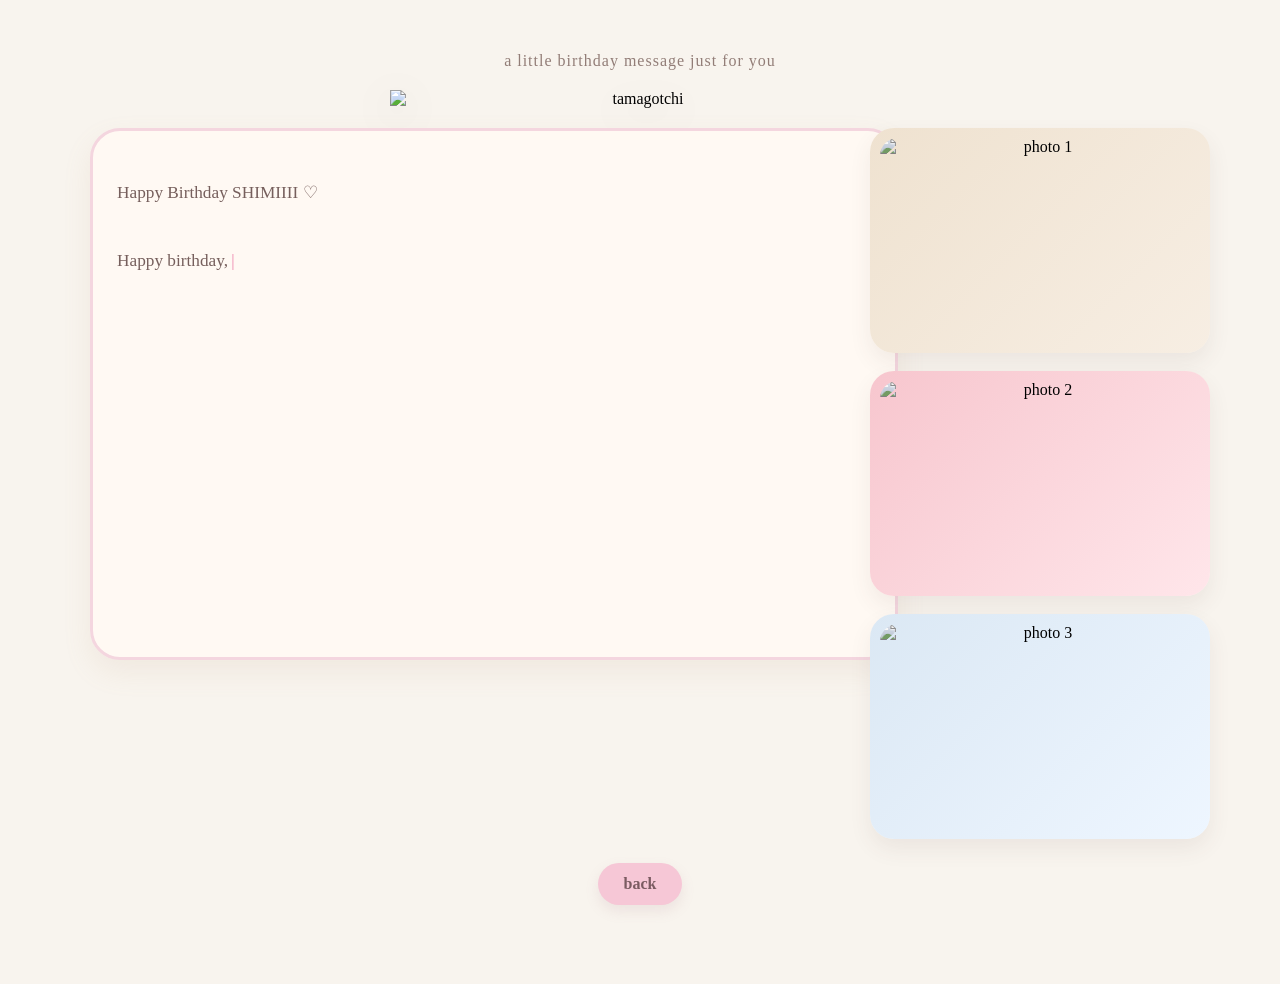
==== message.html @ 3164ec25 "Add files via upload" ====
<!DOCTYPE html>
<html lang="en">
<head>
  <meta charset="UTF-8" />
  <meta name="viewport" content="width=device-width, initial-scale=1.0" />
  <title>Birthday Message</title>
  <link rel="stylesheet" href="style.css" />
</head>
<body class="page">
  <main class="message-page">
    <p class="subtitle">a little birthday message just for you</p>

    <img src="assets/tamagotchi.png" alt="tamagotchi" class="tama-top" />

    <section class="content-wrap">
      <section class="letter-box" id="letterBox">
        <div class="party-stars" id="partyStars"></div>

        <div class="message-text">
          <p id="typedMessage"></p>
        </div>
      </section>

      <aside class="photo-stack">
        <div class="photo-card theme-beige">
          <img src="assets/photo1.jpg" alt="photo 1" />
          <span class="photo-emoji">🐈</span>
        </div>

        <div class="photo-card theme-strawberry">
          <img src="assets/photo2.jpg" alt="photo 2" />
          <span class="photo-emoji">🍓</span>
        </div>

        <div class="photo-card theme-blue">
          <img src="assets/photo3.jpg" alt="photo 3" />
          <span class="photo-emoji">🫧</span>
        </div>
      </aside>
    </section>

    <a href="index.html" class="back-btn">back</a>
  </main>

  <script src="script.js"></script>
</body>
</html>
---- style.css ----
@import url('https://fonts.googleapis.com/css2?family=Dancing+Script:wght@700&display=swap');

.title {
  font-family: 'Dancing Script', cursive;
  font-size: 4rem;
}

html {
  scroll-behavior: smooth;
}

body {
  font-family: 'Baloo 2', cursive;
}

.page {
  min-height: 100vh;
  position: relative;
  background: #f8f4ee;
  padding: 28px 18px 40px;
  overflow-x: hidden;
}

/* خلفية النجوم */
.page::before {
  content: "";
  position: absolute;
  inset: 0;
  background-image: url("assets/star.png");
  background-repeat: repeat;
  background-size: 95px;
  opacity: 0.12;
  z-index: 0;
  pointer-events: none;
}

.message-page,
.hero {
  position: relative;
  z-index: 1;
  width: 100%;
  max-width: 1100px;
  margin: 0 auto;
  display: flex;
  flex-direction: column;
  align-items: center;
  text-align: center;
}

.title {
  font-size: 4rem;
  line-height: 1;
  color: #f3a9c2;
  text-shadow:
    3px 3px 0 #fff8fb,
    0 0 14px rgba(255, 255, 255, 0.65);
  margin-bottom: 12px;
  font-weight: 800;
}

.subtitle {
  font-size: 1rem;
  color: #927d77;
  letter-spacing: 1px;
  margin-bottom: 20px;
}

/* التاماقوتشي */
.tama-top {
  width: 500px;
  max-width: 72vw;
  display: block;
  margin-bottom: 20px;
  object-fit: contain;
  filter: drop-shadow(0 10px 18px rgba(0, 0, 0, 0.10));
  animation: floatSoft 3.2s ease-in-out infinite;
}

/* توزيع الرسالة والصور */
.content-wrap {
  width: 100%;
  display: grid;
  grid-template-columns: minmax(320px, 1fr) 320px;
  gap: 26px;
  align-items: start;
  justify-content: center;
}

/* الرسالة */
.letter-box {
  position: relative;
  overflow: hidden;
  width: 100%;
  min-height: 470px;
  background: rgba(255, 250, 244, 0.95);
  border: 3px solid #f4d6df;
  border-radius: 30px;
  padding: 28px 24px;
  box-shadow: 0 12px 28px rgba(187, 154, 123, 0.12);
  text-align: left;
}

/* نجوم الحفلة */
.party-stars {
  position: absolute;
  inset: 0;
  pointer-events: none;
  z-index: 2;
}

.party-star {
  position: absolute;
  font-size: 22px;
  opacity: 0;
  animation: burstStar 1.8s ease-out forwards;
  filter: drop-shadow(0 0 6px rgba(255, 255, 255, 0.7));
}

.message-text {
  position: relative;
  z-index: 3;
  color: #765f5c;
  font-size: 1.08rem;
  line-height: 1.95;
  min-height: 360px;
  max-height: 470px;
  overflow-y: auto;
  padding-right: 8px;
}

#typedMessage {
  white-space: pre-line;
}

.typing-cursor::after {
  content: "|";
  display: inline-block;
  margin-left: 3px;
  animation: blinkCursor 0.8s infinite;
  color: #f3a9c2;
  font-weight: 700;
}

/* الصور */
.photo-stack {
  display: flex;
  flex-direction: column;
  gap: 18px;
}

.photo-card {
  position: relative;
  width: 100%;
  border-radius: 24px;
  overflow: hidden;
  padding: 10px;
  transition: transform 0.28s ease, box-shadow 0.28s ease, background 0.28s ease;
  box-shadow: 0 10px 22px rgba(90, 70, 60, 0.08);
}

.photo-card img {
  width: 100%;
  height: 205px;
  object-fit: cover;
  display: block;
  border-radius: 18px;
  filter: grayscale(25%) saturate(0.65) brightness(0.97);
  transition: filter 0.35s ease, transform 0.35s ease;
}

.photo-emoji {
  position: absolute;
  right: 16px;
  top: 14px;
  font-size: 2rem;
  opacity: 0;
  transform: translateY(10px) scale(0.85);
  transition: opacity 0.28s ease, transform 0.28s ease;
  background: rgba(255, 255, 255, 0.7);
  border-radius: 999px;
  padding: 6px 10px;
  backdrop-filter: blur(4px);
}

.photo-card:hover {
  transform: translateY(-4px) rotate(-1deg);
}

.photo-card:hover img {
  filter: grayscale(0%) saturate(1.08) brightness(1.02);
  transform: scale(1.03);
}

.photo-card:hover .photo-emoji {
  opacity: 1;
  transform: translateY(0) scale(1);
}

/* ثيمات الصور */
.theme-beige {
  background: linear-gradient(135deg, #efe2d0, #f7eee3);
}

.theme-strawberry {
  background: linear-gradient(135deg, #f7c6ce, #ffe6ea);
}

.theme-blue {
  background: linear-gradient(135deg, #dbe8f4, #eef6ff);
}

/* لمعات فوق الصور */
.theme-beige::after,
.theme-strawberry::after,
.theme-blue::after {
  content: "";
  position: absolute;
  inset: 0;
  opacity: 0;
  transition: opacity 0.3s ease;
  pointer-events: none;
}

.theme-beige::after {
  background:
    radial-gradient(circle at 20% 20%, rgba(255,255,255,0.6), transparent 26%),
    radial-gradient(circle at 80% 25%, rgba(255,255,255,0.4), transparent 20%);
}

.theme-strawberry::after {
  background:
    radial-gradient(circle at 20% 20%, rgba(255,255,255,0.55), transparent 24%),
    radial-gradient(circle at 75% 75%, rgba(255,255,255,0.35), transparent 20%);
}

.theme-blue::after {
  background:
    radial-gradient(circle at 20% 20%, rgba(255,255,255,0.5), transparent 26%),
    radial-gradient(circle at 70% 30%, rgba(255,255,255,0.35), transparent 18%);
}

.photo-card:hover::after {
  opacity: 1;
}

/* زر الرجوع */
.back-btn {
  display: inline-block;
  margin-top: 24px;
  text-decoration: none;
  background: #f6c7d6;
  color: #7a5b61;
  padding: 12px 26px;
  border-radius: 999px;
  font-weight: 700;
  box-shadow: 0 6px 14px rgba(170, 120, 138, 0.14);
  transition: transform 0.2s ease, box-shadow 0.2s ease, background 0.2s ease;
}

.back-btn:hover {
  transform: translateY(-2px);
  background: #f8d2de;
  box-shadow: 0 10px 18px rgba(170, 120, 138, 0.18);
}

/* شريط التمرير للصفحة */
::-webkit-scrollbar {
  width: 12px;
}

::-webkit-scrollbar-track {
  background: #f7eee7;
  border-radius: 999px;
}

::-webkit-scrollbar-thumb {
  background: linear-gradient(180deg, #f4bfd1, #e7d39d);
  border-radius: 999px;
  border: 2px solid #f7eee7;
}

/* شريط تمرير الرسالة */
.message-text::-webkit-scrollbar {
  width: 10px;
}

.message-text::-webkit-scrollbar-track {
  background: #fff2f6;
  border-radius: 999px;
}

.message-text::-webkit-scrollbar-thumb {
  background: linear-gradient(180deg, #f7bfd4, #f0d98a);
  border-radius: 999px;
}

/* الحركات */
@keyframes floatSoft {
  0%, 100% {
    transform: translateY(0px);
  }
  50% {
    transform: translateY(-6px);
  }
}

@keyframes burstStar {
  0% {
    transform: translate(0, 0) scale(0.4) rotate(0deg);
    opacity: 0;
  }
  20% {
    opacity: 1;
  }
  100% {
    transform: translate(var(--x), var(--y)) scale(1.15) rotate(180deg);
    opacity: 0;
  }
}

@keyframes blinkCursor {
  0%, 50% {
    opacity: 1;
  }
  51%, 100% {
    opacity: 0;
  }
}

/* الجوال */
@media (max-width: 900px) {
  .content-wrap {
    grid-template-columns: 1fr;
  }

  .photo-stack {
    width: 100%;
    max-width: 560px;
    margin: 0 auto;
  }

  .photo-card img {
    height: 230px;
  }

  .letter-box {
    min-height: 360px;
  }

  .message-text {
    max-height: 360px;
    min-height: 230px;
  }
}

@media (max-width: 600px) {
  .page {
    padding: 24px 14px 34px;
  }

  .page::before {
    background-size: 72px;
    opacity: 0.12;
  }

  .title {
    font-size: 2.8rem;
  }

  .subtitle {
    font-size: 0.93rem;
  }

  .tama-top {
    width: 190px;
    max-width: 78vw;
  }

  .letter-box {
    padding: 22px 16px;
    border-radius: 24px;
  }

  .message-text {
    font-size: 0.98rem;
    line-height: 1.85;
  }

  .photo-card img {
    height: 200px;
  }

  .photo-emoji {
    font-size: 1.7rem;
  }
}
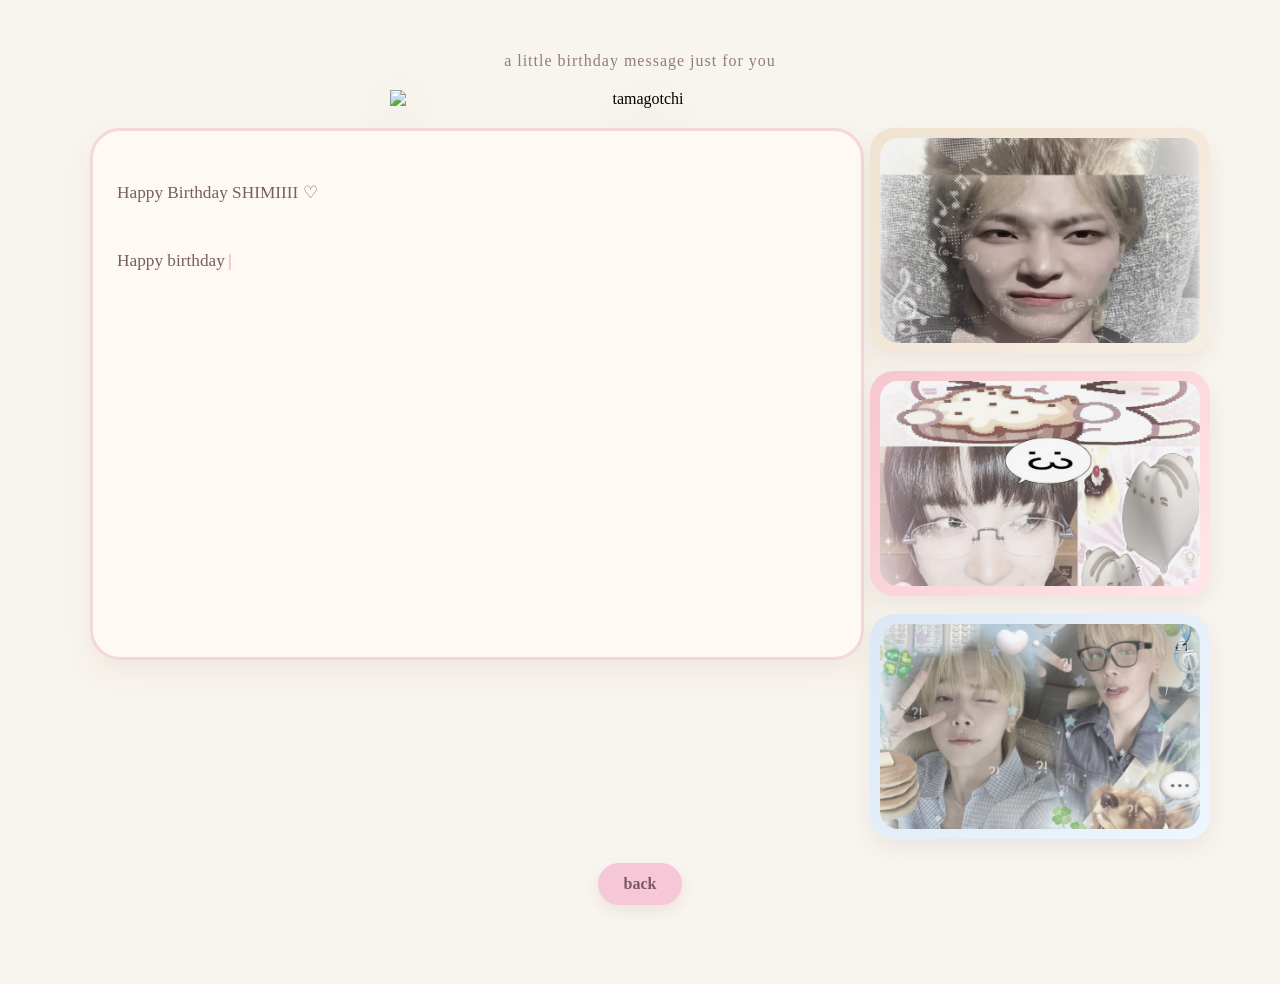
==== commit 1b57367b: "Update message.html" ====
--- a/message.html
+++ b/message.html
@@ -23,17 +23,17 @@
 
       <aside class="photo-stack">
         <div class="photo-card theme-beige">
-          <img src="assets/photo1.jpg" alt="photo 1" />
+          <img src="photo1.jpg" alt="photo 1" />
           <span class="photo-emoji">🐈</span>
         </div>
 
         <div class="photo-card theme-strawberry">
-          <img src="assets/photo2.jpg" alt="photo 2" />
+          <img src="photo2.jpg" alt="photo 2" />
           <span class="photo-emoji">🍓</span>
         </div>
 
         <div class="photo-card theme-blue">
-          <img src="assets/photo3.jpg" alt="photo 3" />
+          <img src="photo3.jpg" alt="photo 3" />
           <span class="photo-emoji">🫧</span>
         </div>
       </aside>
@@ -44,4 +44,4 @@
 
   <script src="script.js"></script>
 </body>
-</html>+</html>
--- a/style.css
+++ b/style.css
@@ -81,7 +81,7 @@
   width: 100%;
   display: grid;
   grid-template-columns: minmax(320px, 1fr) 320px;
-  gap: 26px;
+  gap: 60px;
   align-items: start;
   justify-content: center;
 }
@@ -393,4 +393,4 @@
   .photo-emoji {
     font-size: 1.7rem;
   }
-}+}
